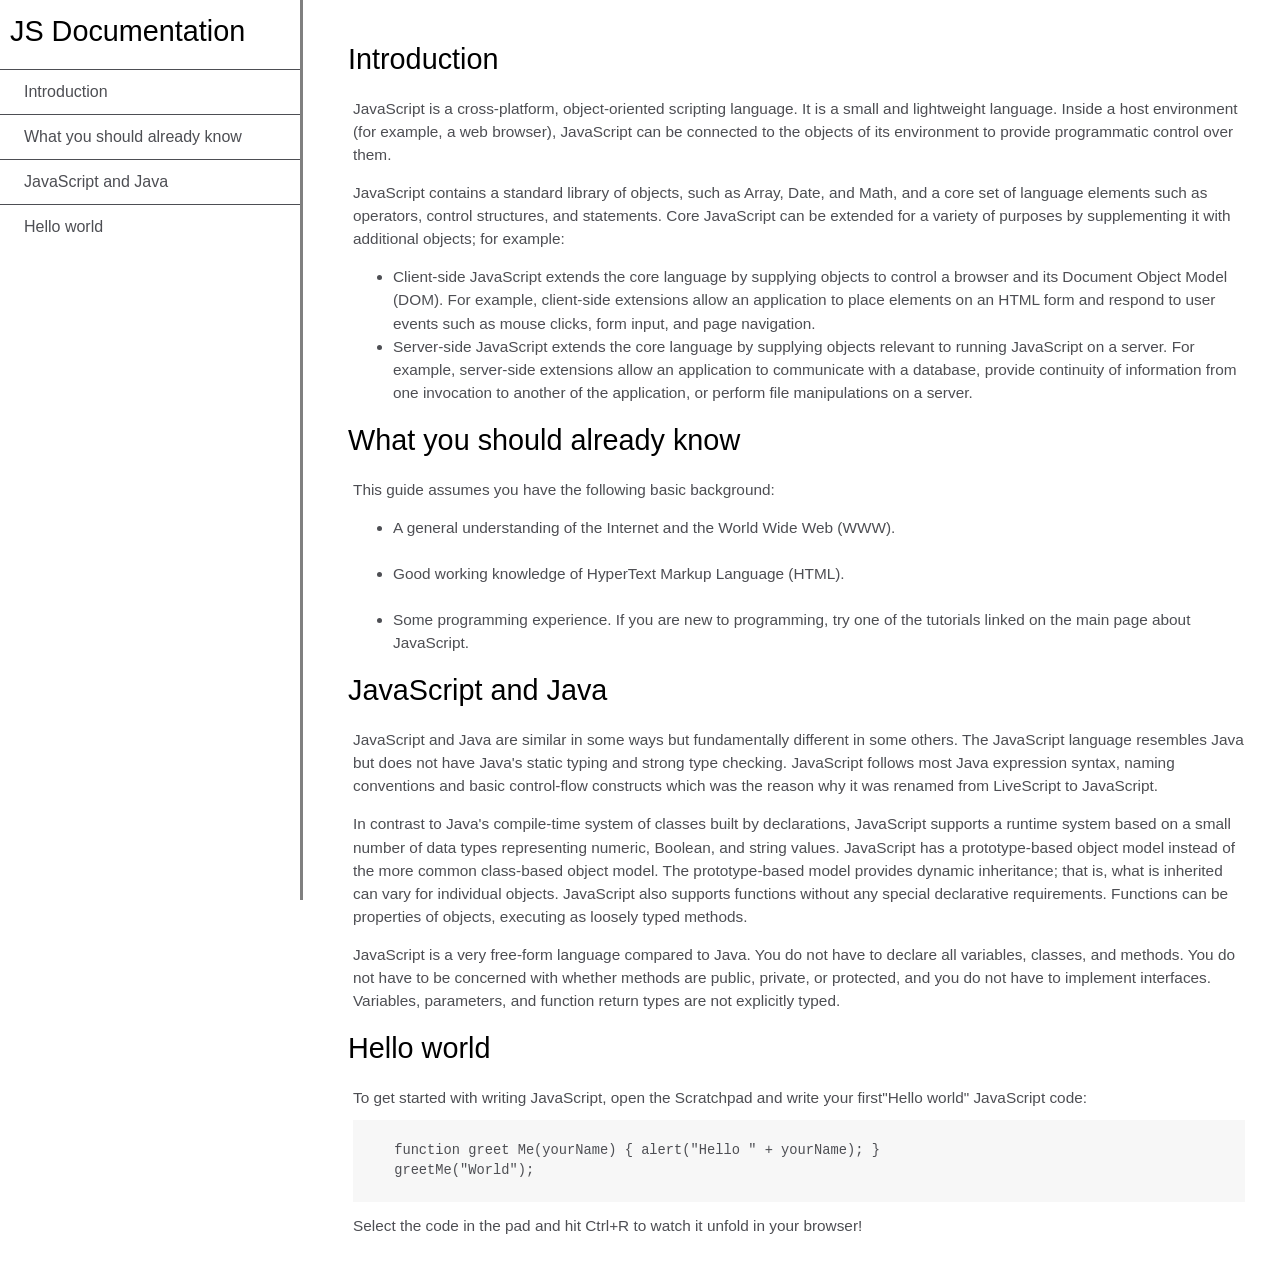
==== Index.html @ 16f0daab "added new section of Hello World" ====
<!DOCTYPE html>
<html lang="en">
<head>
    <meta charset="UTF-8">
    <meta name="viewport" content="width=device-width, initial-scale=1.0">
    <title>assignment</title>
    <link rel="stylesheet" href="./style.css">
</head>
<body>
    <!-- This is the navitgation part -->
    <nav>
        <header>JS Documentation</header>
        <ul>
            <li>
                <a href="#Introduction">Introduction</a>
            </li>
            <li>
                <a href="#What you should already know">What you should already know</a>
            </li>
            <li>
                <a href="#JavaScript and Java">JavaScript and Java</a>
            </li>
            <li>
                <a href="#Hello world">Hello world</a>
            </li>
        </ul>
    </nav>




    <!-- This is the main part -->
    <main>
        <section id="Introduction">
            <header>Introduction</header>
            <article>
                <p>
            JavaScript is a cross-platform, object-oriented scripting language.
            It is a small and lightweight language. Inside a host environment
            (for example, a web browser), JavaScript can be connected to the
            objects of its environment to provide programmatic control over
            them.
          </p>
          <p>
            JavaScript contains a standard library of objects, such as Array,
            Date, and Math, and a core set of language elements such as
            operators, control structures, and statements. Core JavaScript can
            be extended for a variety of purposes by supplementing it with
            additional objects; for example:
          </p>
          <ul>
            <li>
              Client-side JavaScript extends the core language by supplying
              objects to control a browser and its Document Object Model (DOM).
              For example, client-side extensions allow an application to place
              elements on an HTML form and respond to user events such as mouse
              clicks, form input, and page navigation.
            </li>
            <li>
              Server-side JavaScript extends the core language by supplying
              objects relevant to running JavaScript on a server. For example,
              server-side extensions allow an application to communicate with a
              database, provide continuity of information from one invocation to
              another of the application, or perform file manipulations on a
              server.
            </li>
          </ul>
            </article>
        </section>
        <section id="What you should already know">
        <header>What you should already know</header>
        <article>
<p>This guide assumes you have the following basic background:</p>
           <ul>
        <li>
      
              A general understanding of the Internet and the World Wide Web
              (WWW).
              
        </li><br>       
              
        <li>
     Good working knowledge of HyperText Markup Language (HTML).  
    </li><br>
    <li>
        
              Some programming experience. If you are new to programming, try
              one of the tutorials linked on the main page about JavaScript.
            
      </li>
         </ul>
        </article>

     </section>
     <section id="JavaScript and Java">
            <header>JavaScript and Java</header>
            <article>
<p>
            JavaScript and Java are similar in some ways but fundamentally
            different in some others. The JavaScript language resembles Java but
            does not have Java's static typing and strong type checking.
            JavaScript follows most Java expression syntax, naming conventions
            and basic control-flow constructs which was the reason why it was
            renamed from LiveScript to JavaScript.
          </p>
<p>
    
            In contrast to Java's compile-time system of classes built by
            declarations, JavaScript supports a runtime system based on a small
            number of data types representing numeric, Boolean, and string
            values. JavaScript has a prototype-based object model instead of the
            more common class-based object model. The prototype-based model
            provides dynamic inheritance; that is, what is inherited can vary
            for individual objects. JavaScript also supports functions without
            any special declarative requirements. Functions can be properties of
            objects, executing as loosely typed methods.
          
</p>
<p>
    
            JavaScript is a very free-form language compared to Java. You do not
            have to declare all variables, classes, and methods. You do not have
            to be concerned with whether methods are public, private, or
            protected, and you do not have to implement interfaces. Variables,
            parameters, and function return types are not explicitly typed.
          
</p>
      </article>
      </section>
 <section class="main section"id="Hello world">
        <header>Hello world</header>
<article>
       To get started with writing JavaScript, open the Scratchpad and write
          your first"Hello world" JavaScript code:
          <pre>  
              <code>
     function greet Me(yourName) { alert("Hello " + yourName); }
     greetMe("World");
              </code>
          </pre>
          Select the code in the pad and hit Ctrl+R to watch it unfold in your
          browser!
        
          </article>
         
          
        <article>

        </article>
      </section>
    </main>
</body>
</html>
---- style.css ----
html,body{
  display: flex;
  font-family: 'Poppins',sans-serif;
  line-height: 1.5;
}
nav{
    position: fixed;
    min-width: 290px;
    top: 0px;
    left: 0px;
    width: 300px;
    height: 100%;
    border-right: 3px solid gray;
}
main{
    position: absolute;
    margin-left: 310px;
    padding: 20px;
}

header{
    color: black;
    margin: 10px;
    text-align: left;
    font-size: 1.8rem;
}
ul{
    height: 88%;
    padding: 0;
    overflow-y: auto;
    overflow-x: hidden;
    display: block;
   
}
nav ul li{
    
    display: list-item;
    unicode-bidi: isolate;
    color: #4d4e53;
    border-top: 1px solid;
    list-style: none;
    position: relative;
    width: 100%;
    padding-left: 1.5rem;
    padding-top: 10px;
    padding-bottom: 10px;
}
li a{
    text-decoration: none;
    color: #4d4e53;
}
section article {
    color: #4d4e53;
    margin: 15px;
    font-size: 0.96em;
}

article {
    display: block;
    unicode-bidi: isolate;
}
main section ul {
    display: block;
    list-style-type: disc;
    margin-block-start: 1em;
    margin-block-end: 1em;
    padding-inline-start: 40px;
    unicode-bidi: isolate;
}
section article {
    color: #4d4e53;
    font-size: 0.96em;
}
code {
    background-color:#f7f7f7 ; 
    font-size: 1.1em;
    display: block;
    width: 100%;
}
pre{
    height: 5rem;
    display: flex;
    align-items: center;
}
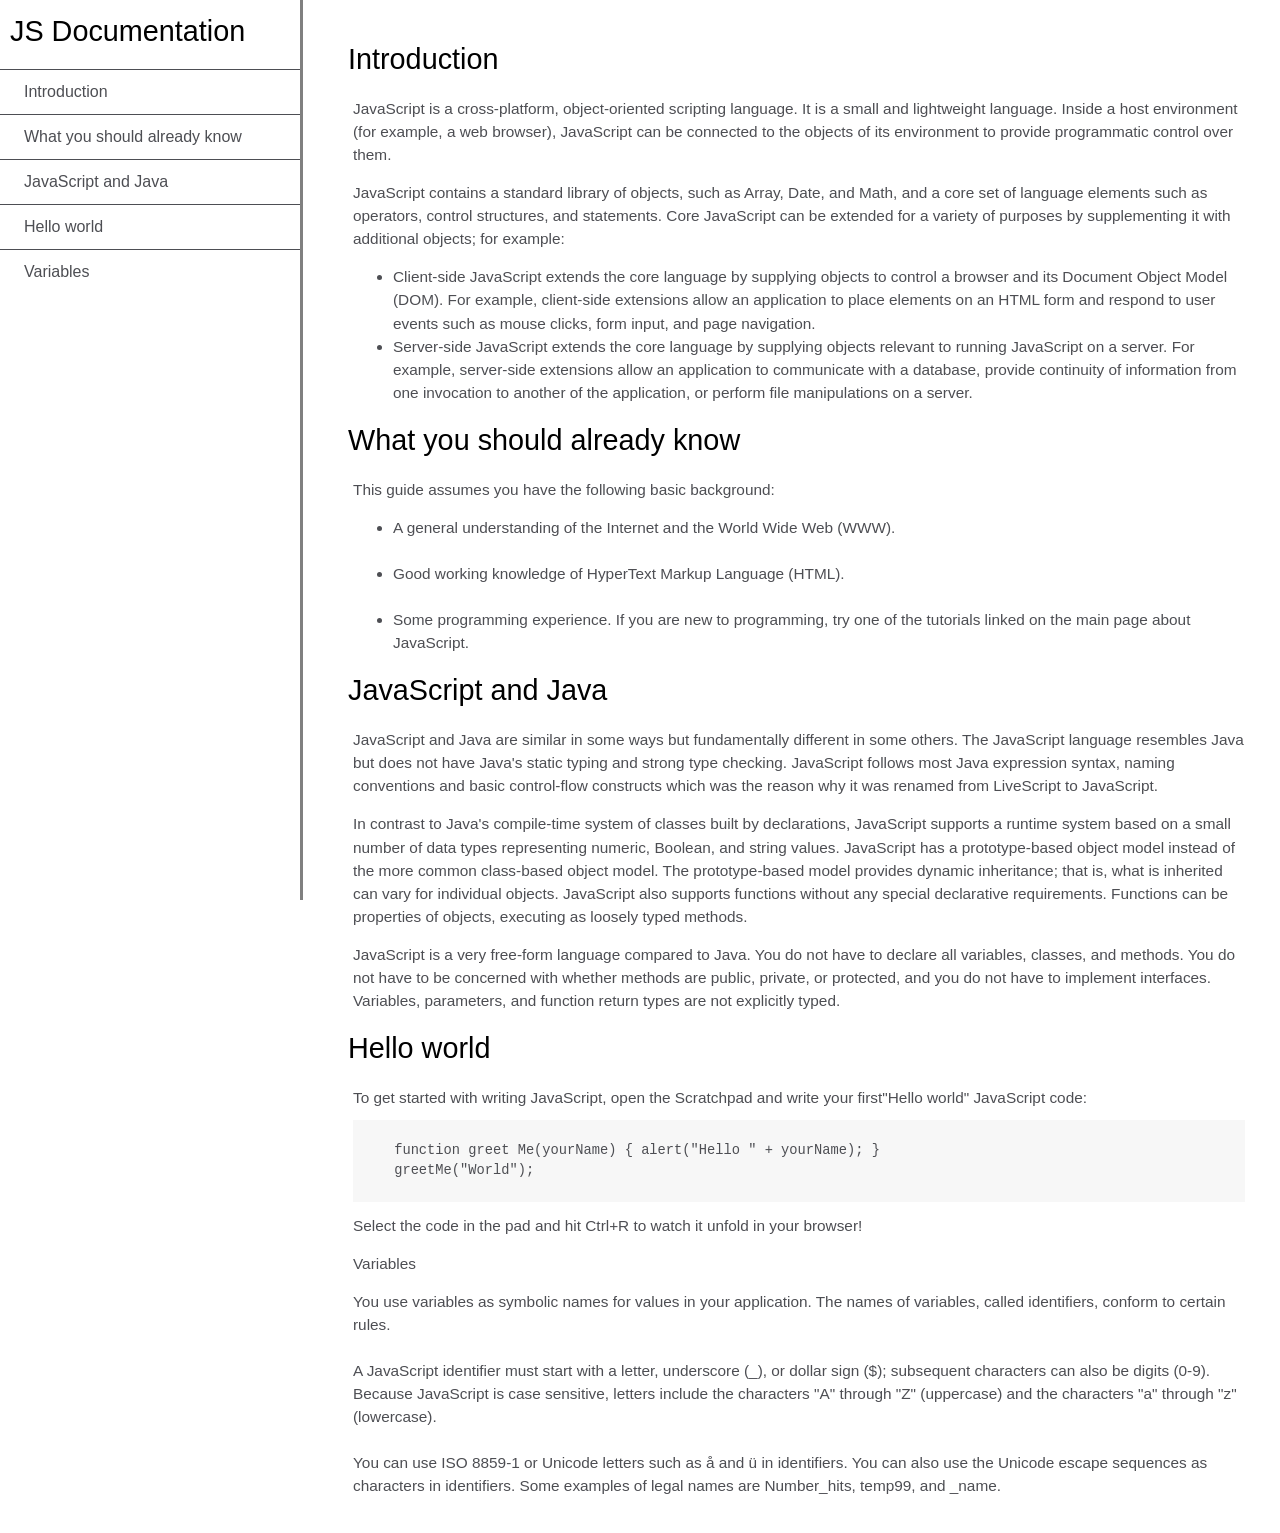
==== commit 338b2612: "added new code variables" ====
--- a/Index.html
+++ b/Index.html
@@ -23,6 +23,9 @@
             <li>
                 <a href="#Hello world">Hello world</a>
             </li>
+            <li>
+                <a href="#Variables">Variables</a>
+            </li>
         </ul>
     </nav>
 
@@ -31,7 +34,7 @@
 
     <!-- This is the main part -->
     <main>
-        <section id="Introduction">
+        <section class="main section"id="Introduction">
             <header>Introduction</header>
             <article>
                 <p>
@@ -67,7 +70,7 @@
           </ul>
             </article>
         </section>
-        <section id="What you should already know">
+        <section class="main section" id="What you should already know">
         <header>What you should already know</header>
         <article>
 <p>This guide assumes you have the following basic background:</p>
@@ -92,7 +95,7 @@
         </article>
 
      </section>
-     <section id="JavaScript and Java">
+     <section class="main section" id="JavaScript and Java">
             <header>JavaScript and Java</header>
             <article>
 <p>
@@ -142,10 +145,31 @@
           browser!
         
           </article>
-         
+         <section class ="main section"id="variables">
           
         <article>
+<head>Variables</head>
+<p>
+          You use variables as symbolic names for values in your application.
+          The names of variables, called identifiers, conform to certain rules.
+          <br>
+          <br>
+          A JavaScript identifier must start with a letter, underscore (_), or
+          dollar sign ($); subsequent characters can also be digits (0-9).
+          Because JavaScript is case sensitive, letters include the characters
+          "A" through "Z" (uppercase) and the characters "a" through "z"
+          (lowercase).
+        <br>
+        <br>
+        
+          You can use ISO 8859-1 or Unicode letters such as å and ü in
+          identifiers. You can also use the Unicode escape sequences as
+          characters in identifiers. Some examples of legal names are
+          Number_hits, temp99, and _name.
+</article>
 
+
+        </p>
         </article>
       </section>
     </main>
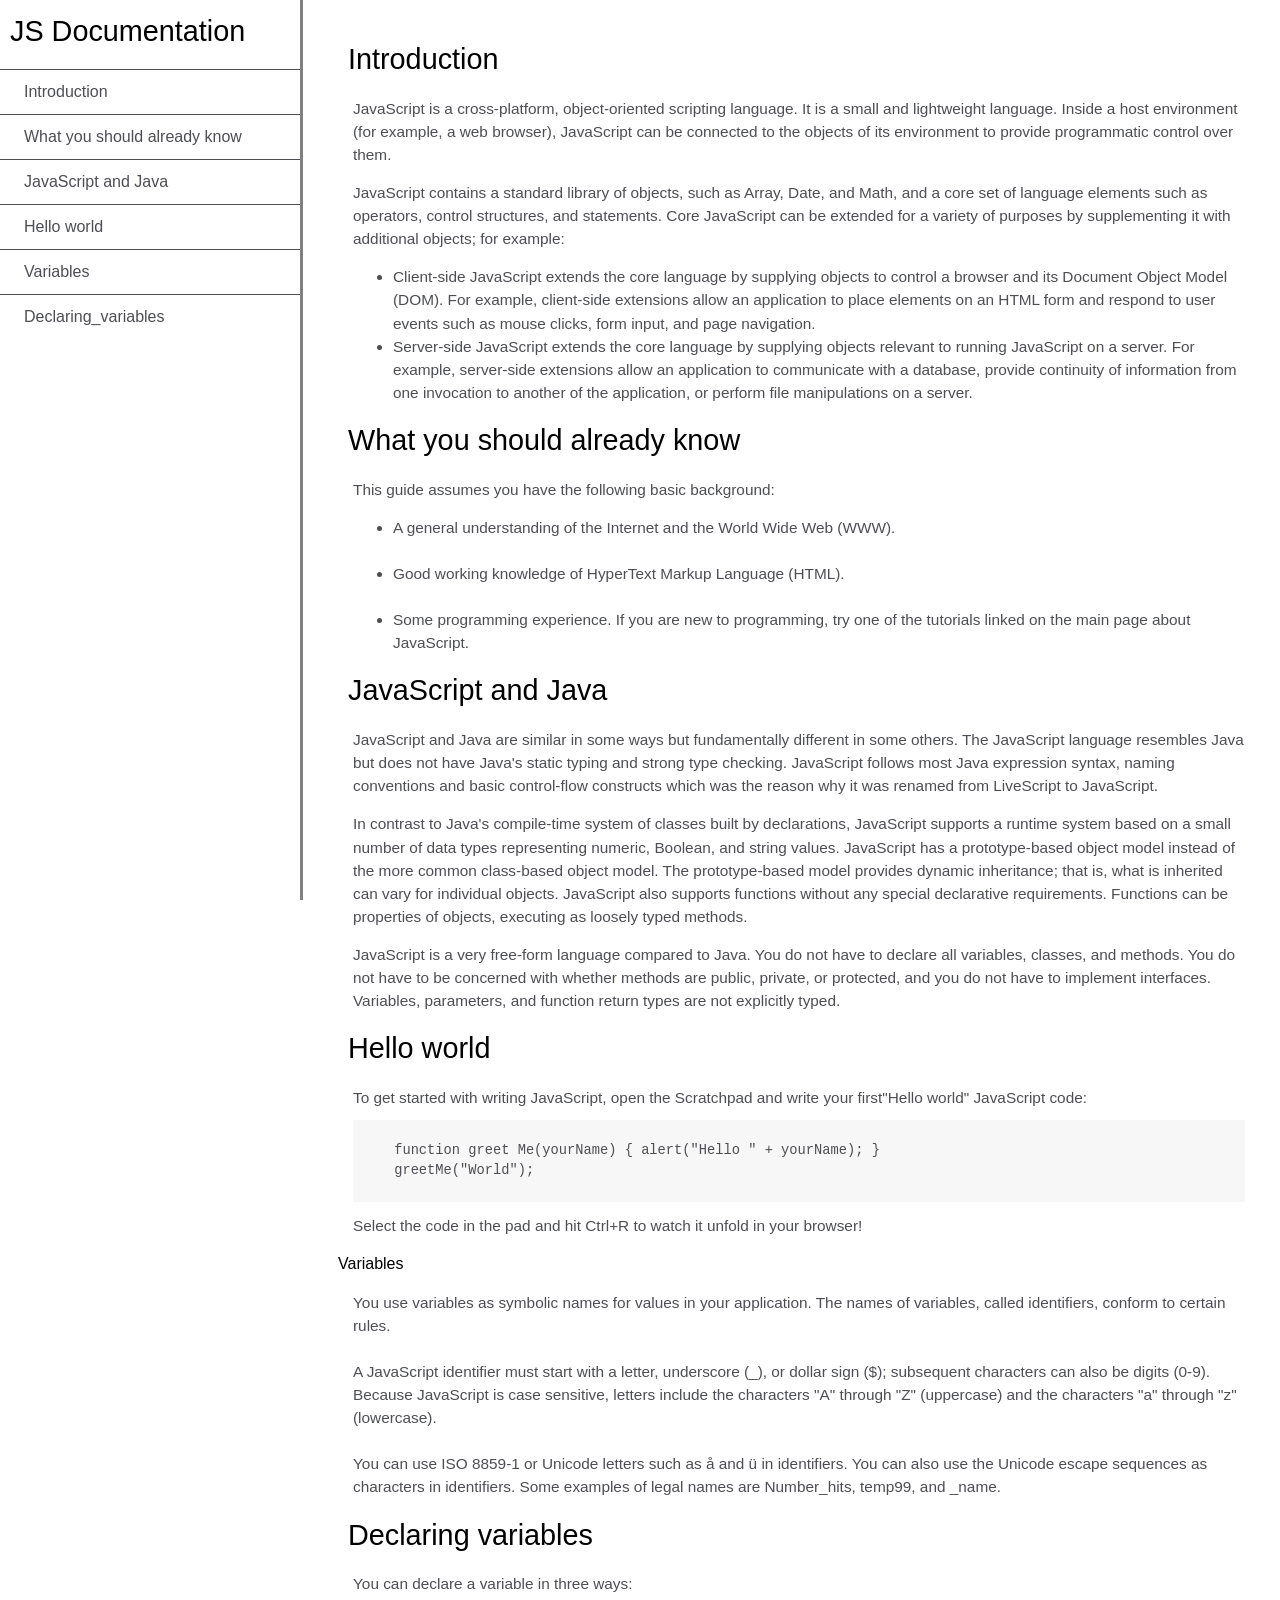
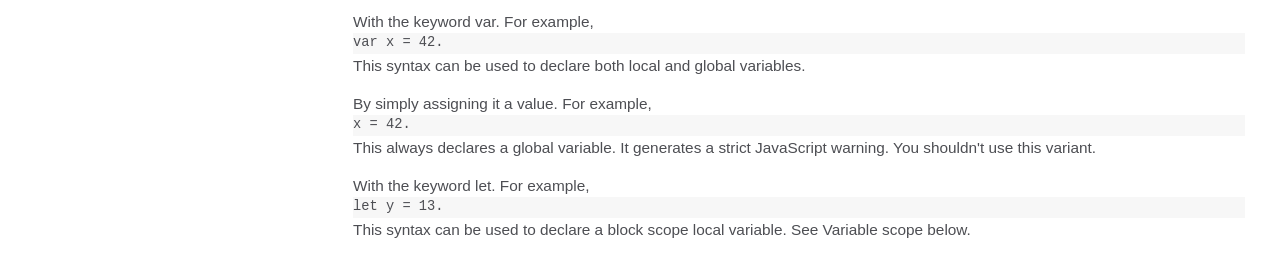
==== commit 78782b22: "added new main section" ====
--- a/Index.html
+++ b/Index.html
@@ -25,6 +25,9 @@
             </li>
             <li>
                 <a href="#Variables">Variables</a>
+            </li>
+            <li>
+              <a href="#Declaring_variables">Declaring_variables</a>  
             </li>
         </ul>
     </nav>
@@ -145,10 +148,10 @@
           browser!
         
           </article>
-         <section class ="main section"id="variables">
-          
-        <article>
-<head>Variables</head>
+       
+          <section class="main section"id="variables">
+          <head>Variables</head>
+<article>
 <p>
           You use variables as symbolic names for values in your application.
           The names of variables, called identifiers, conform to certain rules.
@@ -167,9 +170,29 @@
           characters in identifiers. Some examples of legal names are
           Number_hits, temp99, and _name.
 </article>
-
-
-        </p>
+ </section>
+ <section class="main-section" id="Declaring_variables">
+        <header>Declaring variables</header>
+        <article>
+          You can declare a variable in three ways:
+          <p>
+            With the keyword var. For example, 
+            <code>var x = 42.</code> 
+            This syntax can be used to declare both local and global variables.
+          </p>
+          <p>
+            By simply assigning it a value. For example,
+            <code>x = 42.</code> 
+            This always declares a global variable. It
+            generates a strict JavaScript warning. You shouldn't use this
+            variant.
+          </p>
+          <p>
+            With the keyword let. For example,
+            <code> let y = 13.</code> 
+            This syntax can be used to declare a block scope local variable. See
+            Variable scope below.
+          </p>
         </article>
       </section>
     </main>
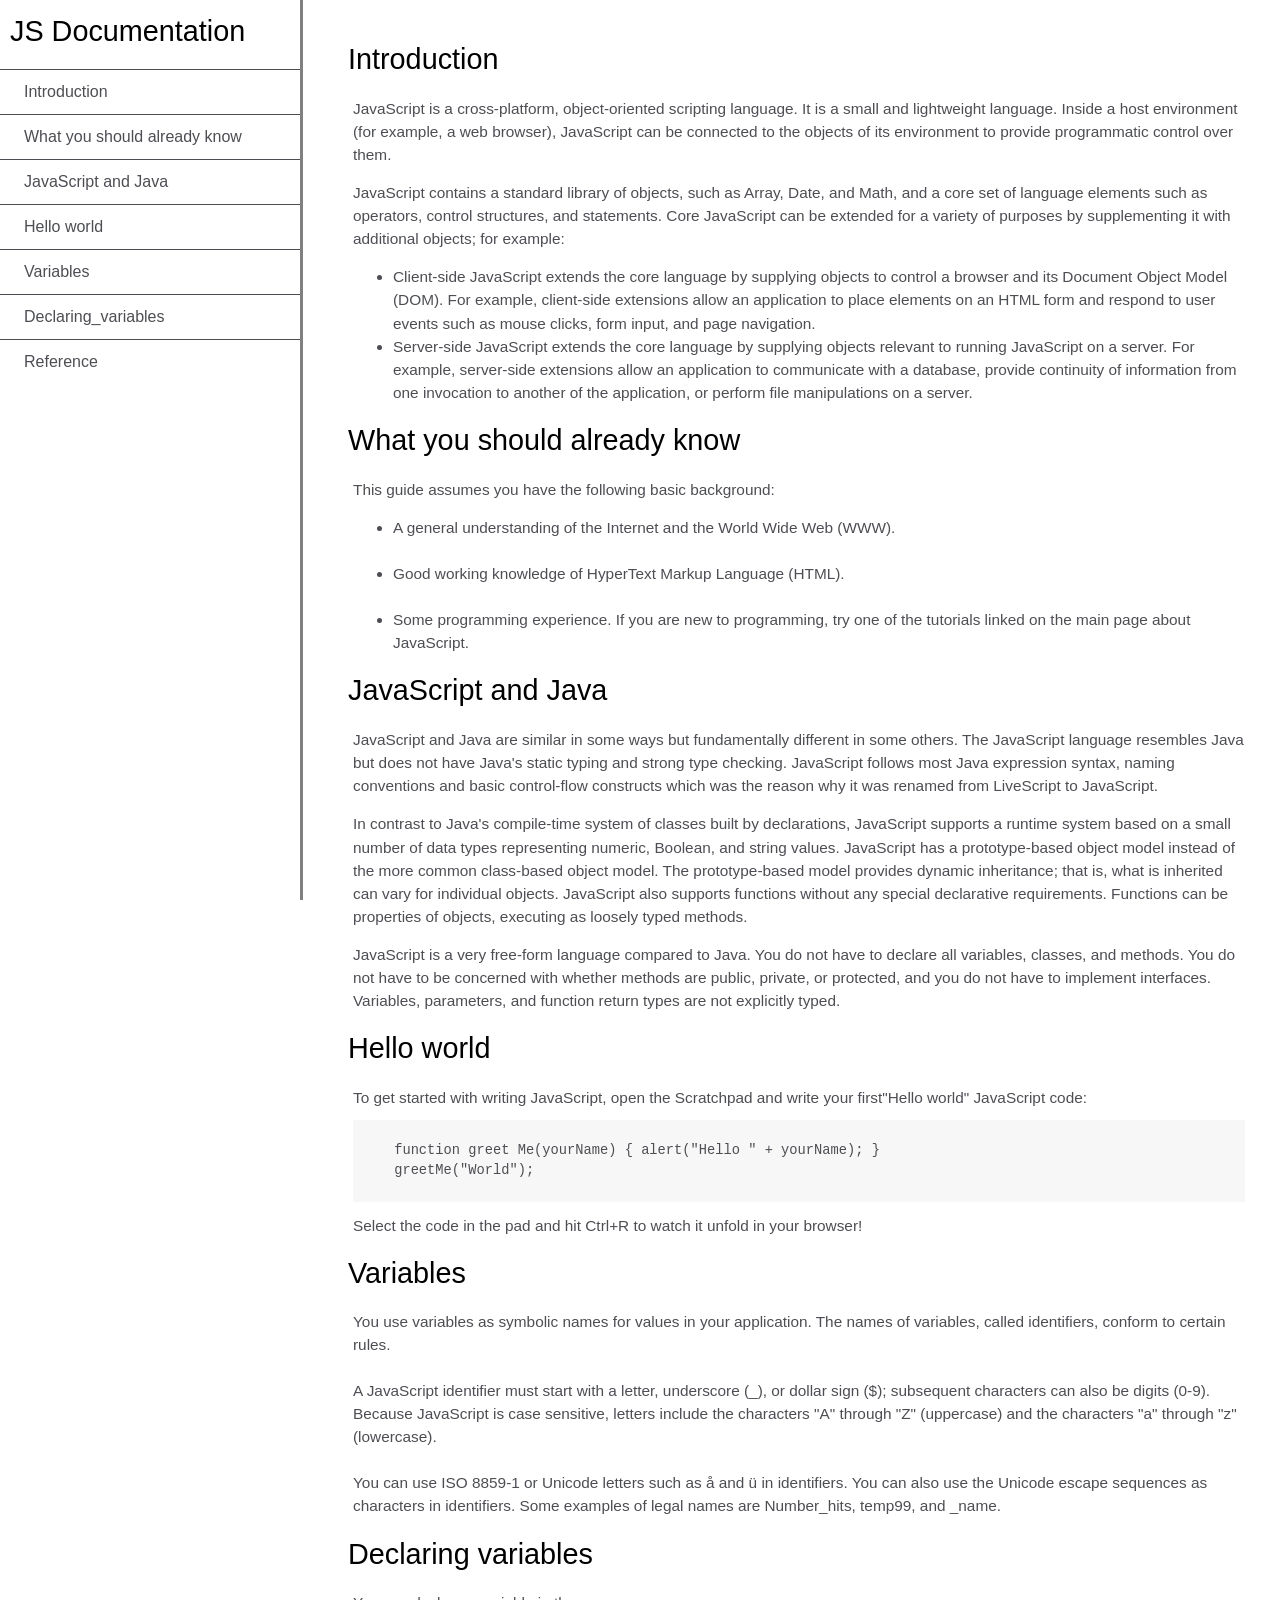
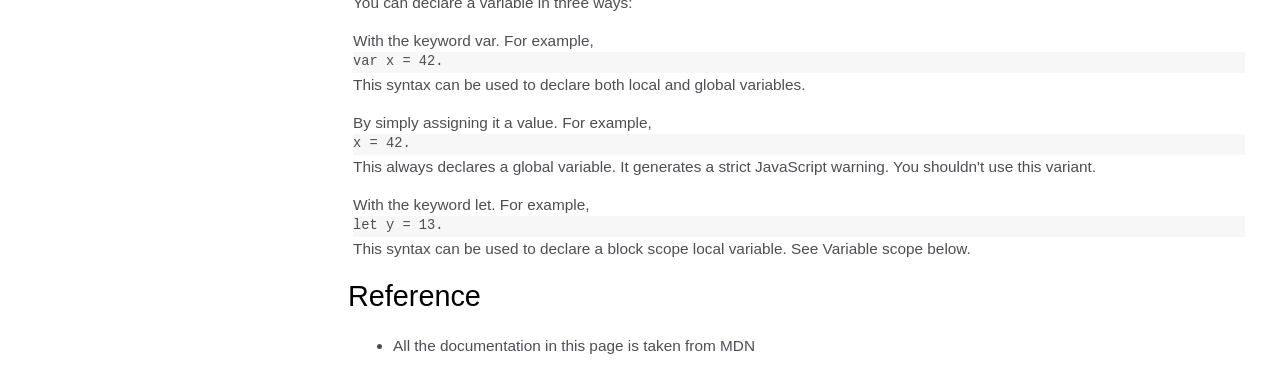
==== commit bfa99278: "added new code" ====
--- a/Index.html
+++ b/Index.html
@@ -28,6 +28,9 @@
             </li>
             <li>
               <a href="#Declaring_variables">Declaring_variables</a>  
+            </li>
+            <li>
+                <a href="#Reference">Reference</a>
             </li>
         </ul>
     </nav>
@@ -150,7 +153,7 @@
           </article>
        
           <section class="main section"id="variables">
-          <head>Variables</head>
+          <header>Variables</header>
 <article>
 <p>
           You use variables as symbolic names for values in your application.
@@ -195,6 +198,16 @@
           </p>
         </article>
       </section>
+      <section class="main-section" id="Reference">
+        <header>Reference</header>
+        <article>
+          <ul>
+            <li>
+              All the documentation in this page is taken from
+              <a href="https://developer.mozilla.org/en-US/docs/Web/JavaScript/Guide" target="_blank">MDN</a>
+            </li>
+          </ul>
+        </article>
     </main>
 </body>
 </html>
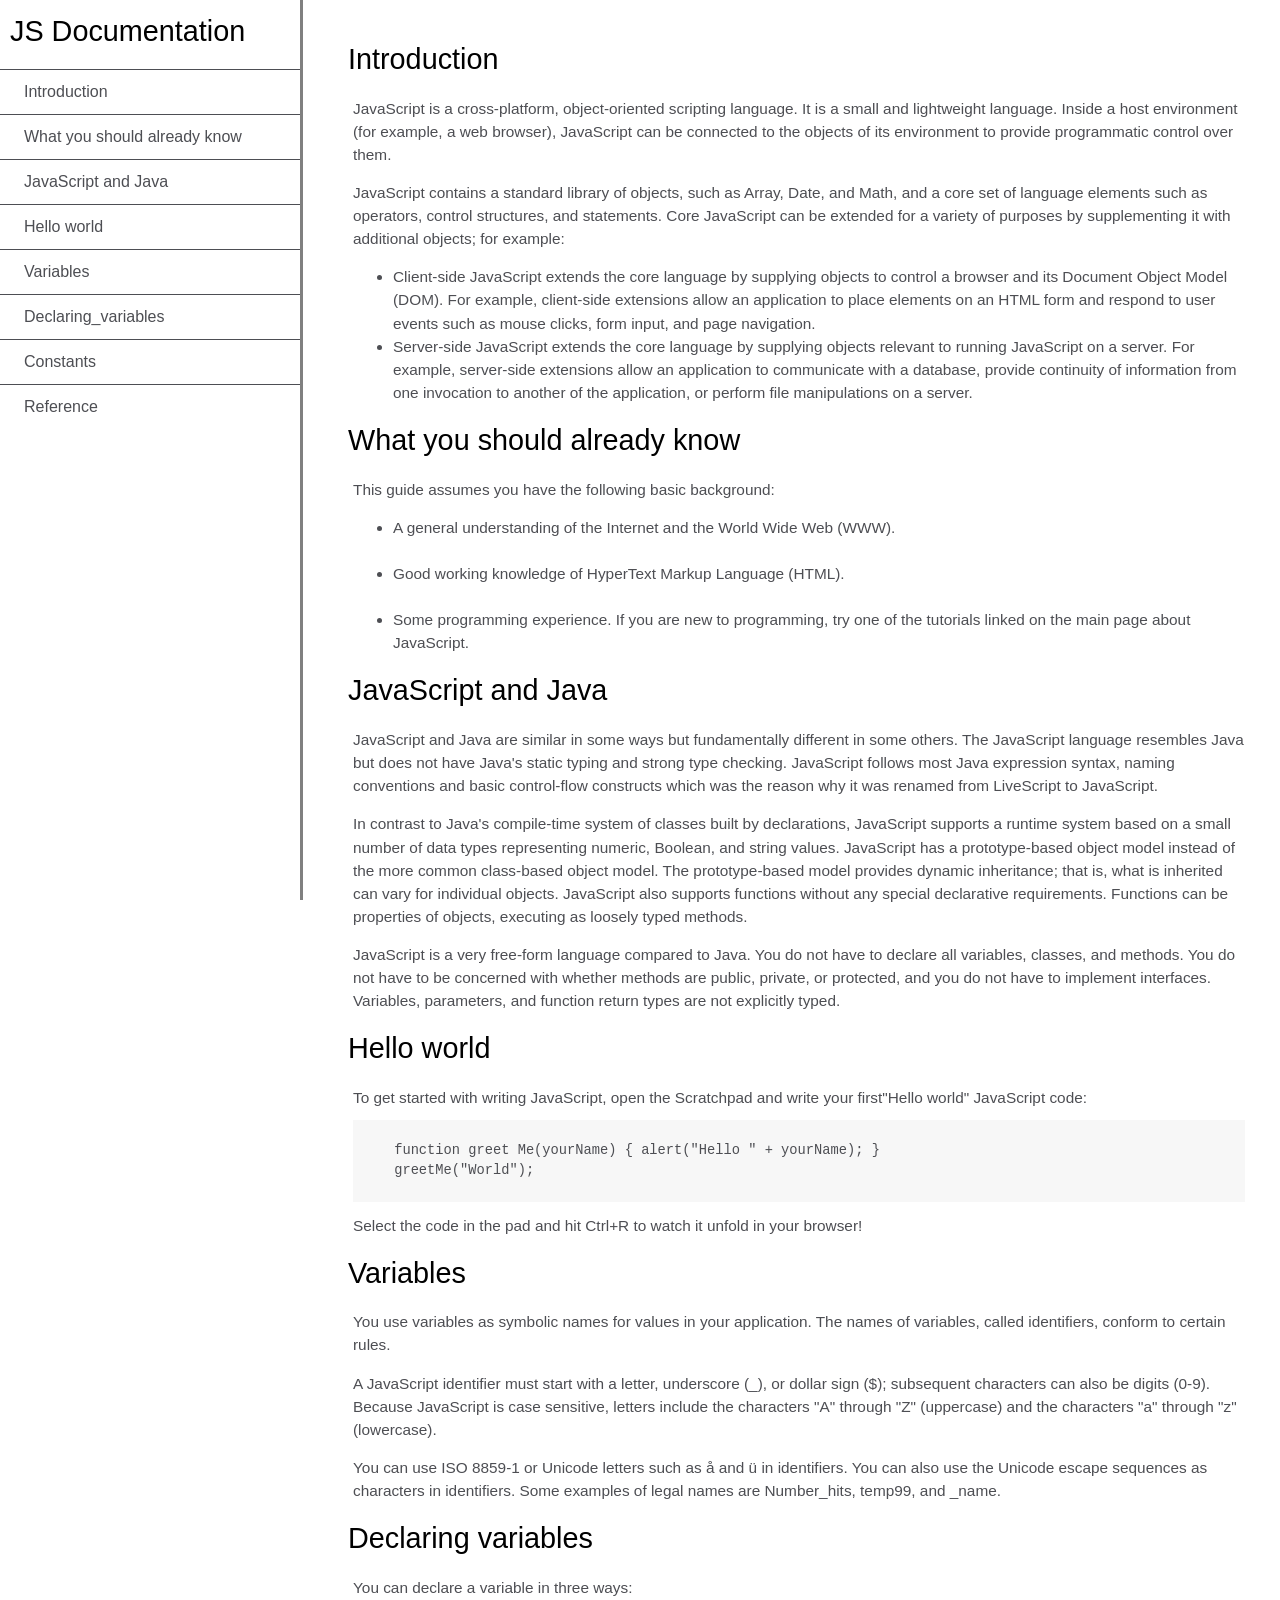
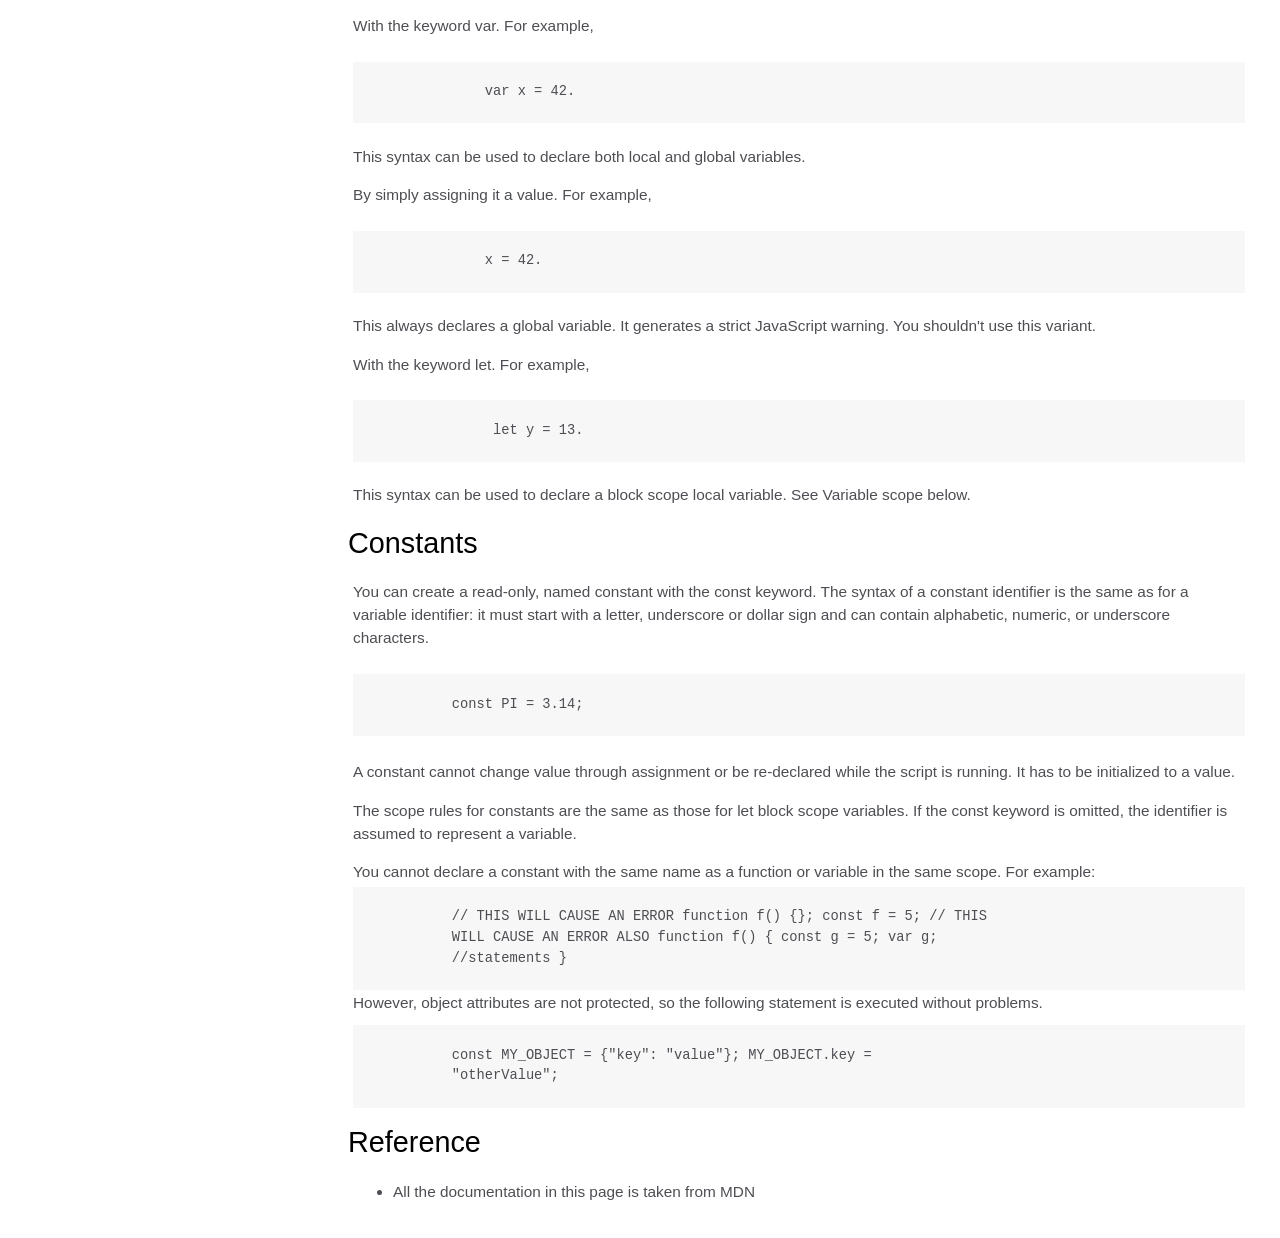
==== commit bf85290e: "added paragraph and Section" ====
--- a/Index.html
+++ b/Index.html
@@ -3,7 +3,7 @@
 <head>
     <meta charset="UTF-8">
     <meta name="viewport" content="width=device-width, initial-scale=1.0">
-    <title>assignment</title>
+    <title>technical documentation</title>
     <link rel="stylesheet" href="./style.css">
 </head>
 <body>
@@ -28,6 +28,9 @@
             </li>
             <li>
               <a href="#Declaring_variables">Declaring_variables</a>  
+            </li>
+            <li>
+                <a href="#Constants">Constants</a>
             </li>
             <li>
                 <a href="#Reference">Reference</a>
@@ -158,20 +161,21 @@
 <p>
           You use variables as symbolic names for values in your application.
           The names of variables, called identifiers, conform to certain rules.
-          <br>
-          <br>
+          <p>
+          
           A JavaScript identifier must start with a letter, underscore (_), or
           dollar sign ($); subsequent characters can also be digits (0-9).
           Because JavaScript is case sensitive, letters include the characters
           "A" through "Z" (uppercase) and the characters "a" through "z"
           (lowercase).
-        <br>
-        <br>
+        </p>
+        <p>
         
           You can use ISO 8859-1 or Unicode letters such as å and ü in
           identifiers. You can also use the Unicode escape sequences as
           characters in identifiers. Some examples of legal names are
           Number_hits, temp99, and _name.
+          </p>
 </article>
  </section>
  <section class="main-section" id="Declaring_variables">
@@ -180,22 +184,80 @@
           You can declare a variable in three ways:
           <p>
             With the keyword var. For example, 
-            <code>var x = 42.</code> 
+            <pre>
+            <code>
+                var x = 42.
+            </code> 
+            </pre>
             This syntax can be used to declare both local and global variables.
           </p>
           <p>
             By simply assigning it a value. For example,
-            <code>x = 42.</code> 
+            <pre>
+            <code>
+                x = 42.
+            </code> 
+            </pre>
             This always declares a global variable. It
             generates a strict JavaScript warning. You shouldn't use this
             variant.
           </p>
           <p>
             With the keyword let. For example,
-            <code> let y = 13.</code> 
+            <pre>
+            <code>
+                 let y = 13.
+                </code> 
+            </pre>
             This syntax can be used to declare a block scope local variable. See
             Variable scope below.
           </p>
+        </article>
+      </section>
+      <section class="main-section" id="Constants">
+        <header>Constants</header>
+        <article>
+          <p>
+            You can create a read-only, named constant with the const keyword.
+            The syntax of a constant identifier is the same as for a variable
+            identifier: it must start with a letter, underscore or dollar sign
+            and can contain alphabetic, numeric, or underscore characters.
+          </p>
+<pre>
+          <code>
+            const PI = 3.14;
+        </code>
+</pre>
+          <p>
+            A constant cannot change value through assignment or be re-declared
+            while the script is running. It has to be initialized to a value.
+          </p>
+
+          <p>
+            The scope rules for constants are the same as those for let block
+            scope variables. If the const keyword is omitted, the identifier is
+            assumed to represent a variable.
+          </p>
+
+          <p>
+            You cannot declare a constant with the same name as a function or
+            variable in the same scope. For example:
+          </p>
+    <pre>
+          <code>
+            // THIS WILL CAUSE AN ERROR function f() {}; const f = 5; // THIS
+            WILL CAUSE AN ERROR ALSO function f() { const g = 5; var g;
+            //statements }
+        </code>
+    </pre>
+          However, object attributes are not protected, so the following
+          statement is executed without problems.
+          <pre>
+          <code>
+            const MY_OBJECT = {"key": "value"}; MY_OBJECT.key =
+            "otherValue";
+        </code>
+          </pre>
         </article>
       </section>
       <section class="main-section" id="Reference">
